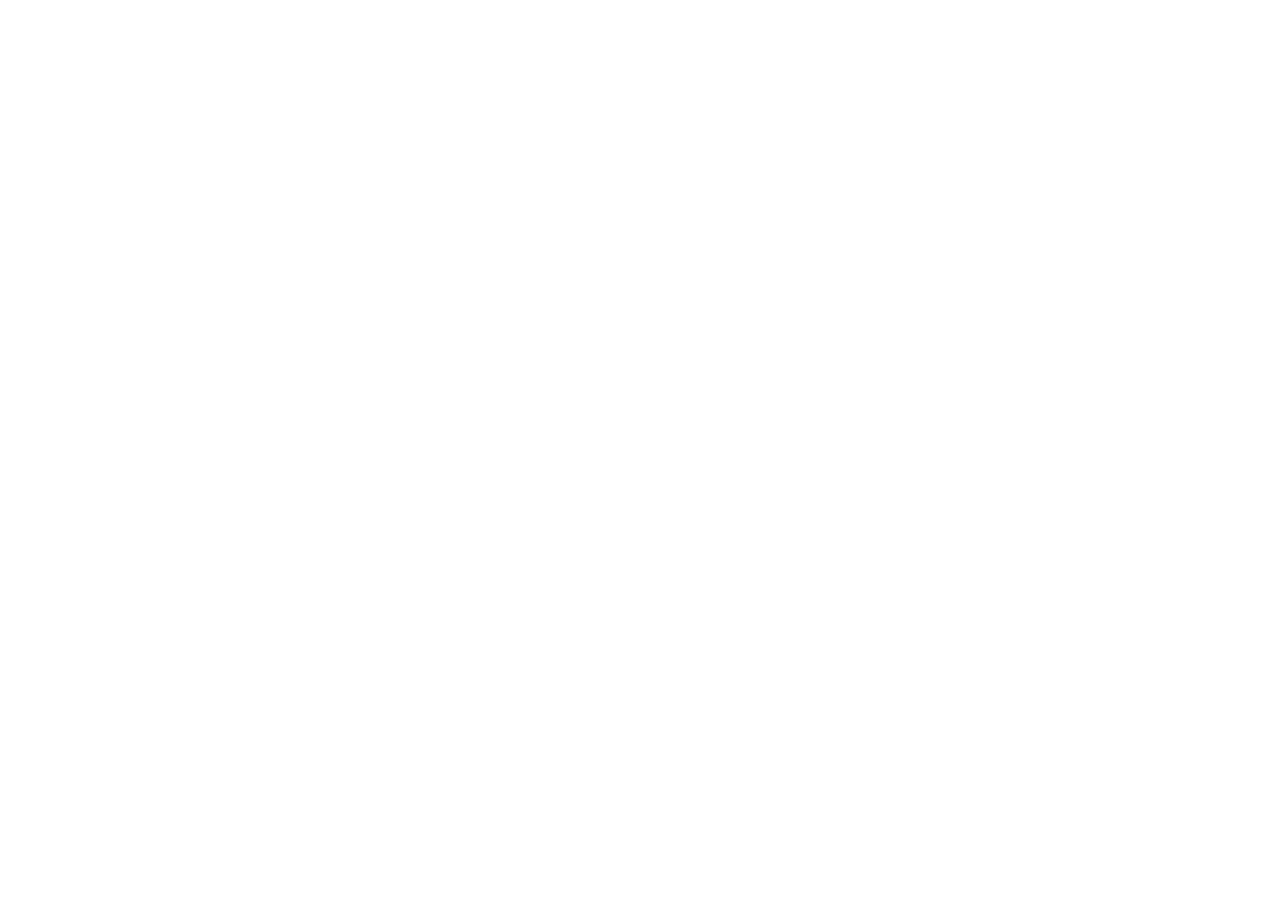
==== index.html @ ff2ac24a "added files" ====
<!DOCTYPE html>
<html lang="en">
<head>
    <meta charset="UTF-8">
    <meta http-equiv="X-UA-Compatible" content="IE=edge">
    <meta name="viewport" content="width=device-width, initial-scale=1.0">
    <link rel="stylesheet" href="style.css">
    <script defer src="index.js"></script>
    <title>Document</title>
</head>
<body>
    
</body>
</html>
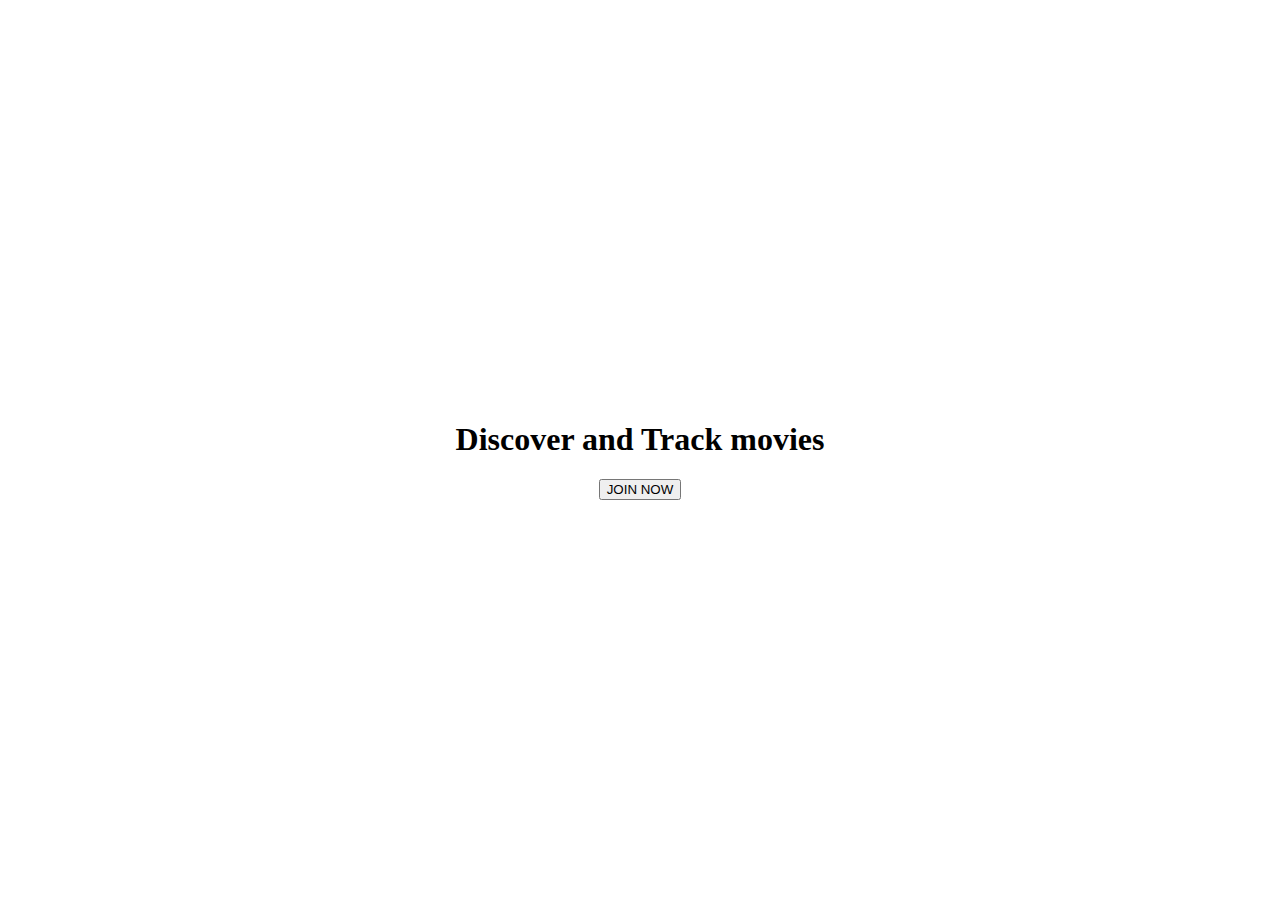
==== commit 21584cba: "main page, started login page" ====
--- a/index.html
+++ b/index.html
@@ -4,11 +4,18 @@
     <meta charset="UTF-8">
     <meta http-equiv="X-UA-Compatible" content="IE=edge">
     <meta name="viewport" content="width=device-width, initial-scale=1.0">
-    <link rel="stylesheet" href="style.css">
-    <script defer src="index.js"></script>
+    <link rel="stylesheet" href="style/style.css">
+    <script defer src="js/index.js"></script>
     <title>Document</title>
 </head>
 <body>
-    
+    <div class="wrapper-join">
+        <div class="front-page">
+            <h1>Discover and Track movies</h1>
+            <button id="join">JOIN NOW </button>
+        </div>
+    </div>
+   
+   
 </body>
 </html>--- a/style/style.css
+++ b/style/style.css
@@ -0,0 +1,15 @@
+body {
+  margin: 0;
+  padding: 0;
+}
+body .wrapper-join {
+  background-image: url("https://images.unsplash.com/photo-1543536448-d209d2d13a1c?ixlib=rb-4.0.3&ixid=MnwxMjA3fDB8MHxwaG90by1wYWdlfHx8fGVufDB8fHx8&auto=format&fit=crop&w=2070&q=80");
+  height: 100vh;
+}
+body .front-page {
+  display: flex;
+  flex-direction: column;
+  height: 100vh;
+  justify-content: center;
+  align-items: center;
+}/*# sourceMappingURL=style.css.map */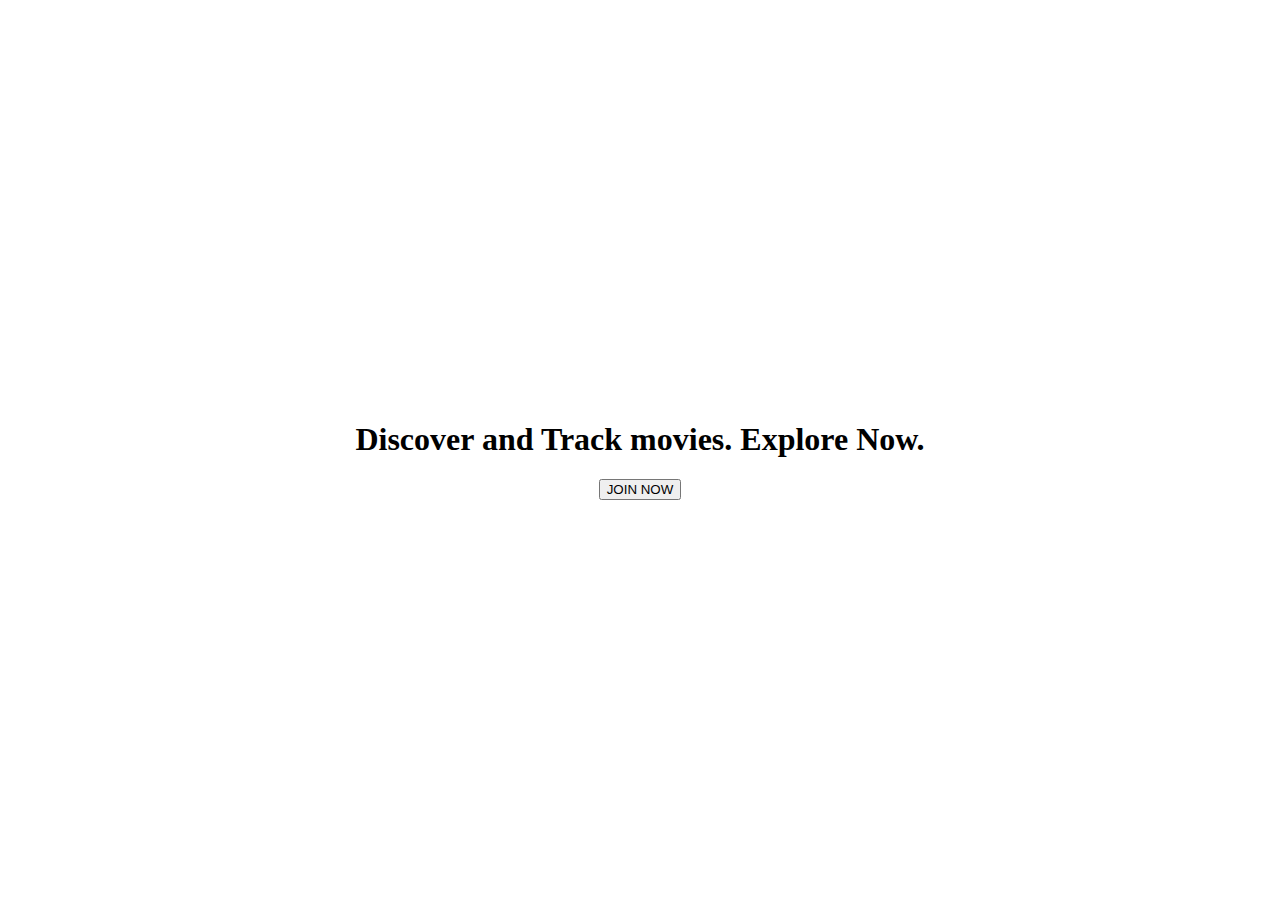
==== commit 6f226d0f: "render card and render all fucntion, basic card style" ====
--- a/index.html
+++ b/index.html
@@ -4,14 +4,14 @@
     <meta charset="UTF-8">
     <meta http-equiv="X-UA-Compatible" content="IE=edge">
     <meta name="viewport" content="width=device-width, initial-scale=1.0">
-    <link rel="stylesheet" href="style/style.css">
+    <link rel="stylesheet" href="style/index.css">
     <script defer src="js/index.js"></script>
     <title>Document</title>
 </head>
 <body>
     <div class="wrapper-join">
         <div class="front-page">
-            <h1>Discover and Track movies</h1>
+            <h1>Discover and Track movies. Explore Now.</h1>
             <button id="join">JOIN NOW </button>
         </div>
     </div>
--- a/style/index.css
+++ b/style/index.css
@@ -0,0 +1,90 @@
+body {
+  margin: 0;
+  padding: 0;
+}
+body .wrapper-join {
+  background-image: url("https://images.unsplash.com/photo-1543536448-d209d2d13a1c?ixlib=rb-4.0.3&ixid=MnwxMjA3fDB8MHxwaG90by1wYWdlfHx8fGVufDB8fHx8&auto=format&fit=crop&w=2070&q=80");
+  height: 100vh;
+}
+body .front-page {
+  display: flex;
+  flex-direction: column;
+  height: 100vh;
+  justify-content: center;
+  align-items: center;
+}
+body .wrapper-bckimg {
+  background-image: url("https://images.unsplash.com/photo-1585951237318-9ea5e175b891?ixlib=rb-4.0.3&ixid=MnwxMjA3fDB8MHxwaG90by1wYWdlfHx8fGVufDB8fHx8&auto=format&fit=crop&w=2070&q=80");
+  height: 100vh;
+}
+body .wrapper-login {
+  height: 100vh;
+  display: flex;
+  justify-content: center;
+  align-items: center;
+  -webkit-backdrop-filter: blur(15px);
+          backdrop-filter: blur(15px);
+}
+body .wrapper-login #log-in-box {
+  width: 330px;
+  height: 450px;
+  box-shadow: 5px 20px 50px #000;
+}
+body .wrapper-login #log-in-box #login-form {
+  display: flex;
+  flex-direction: column;
+  align-items: center;
+  padding-top: 50px;
+  background-color: darkgrey;
+  height: 450px;
+}
+body .wrapper-login #log-in-box #login-form #fail-log {
+  display: none;
+  font-size: large;
+}
+body .wrapper-login #registration-box {
+  width: 330px;
+  height: 450px;
+  box-shadow: 5px 20px 50px #000;
+  display: none;
+}
+body .wrapper-login #registration-box #registration-form {
+  display: flex;
+  flex-direction: column;
+  align-items: center;
+  padding-top: 50px;
+  background-color: darkgray;
+  height: 450px;
+}
+body .wrapper-login #registration-box #registration-form #fail-psw {
+  display: none;
+}
+body .wrapper-login #registration-box #registration-form #registration-ok {
+  display: none;
+}
+body .wrapper-login input {
+  width: 60%;
+  height: 20px;
+  background: #e0dede;
+  justify-content: center;
+  display: flex;
+  margin: 10px auto;
+  padding: 10px;
+  border: none;
+  outline: none;
+  border-radius: 5px;
+}
+body .wrapper-login .btn-login {
+  width: 100px;
+  height: 30px;
+}
+body .wrapper-login .btn-redirect {
+  margin-top: 20px;
+  border: none;
+  background-color: transparent;
+  font-size: large;
+}
+body .wrapper-login .btn-redirect:hover {
+  cursor: -webkit-grab;
+  cursor: grab;
+}/*# sourceMappingURL=index.css.map */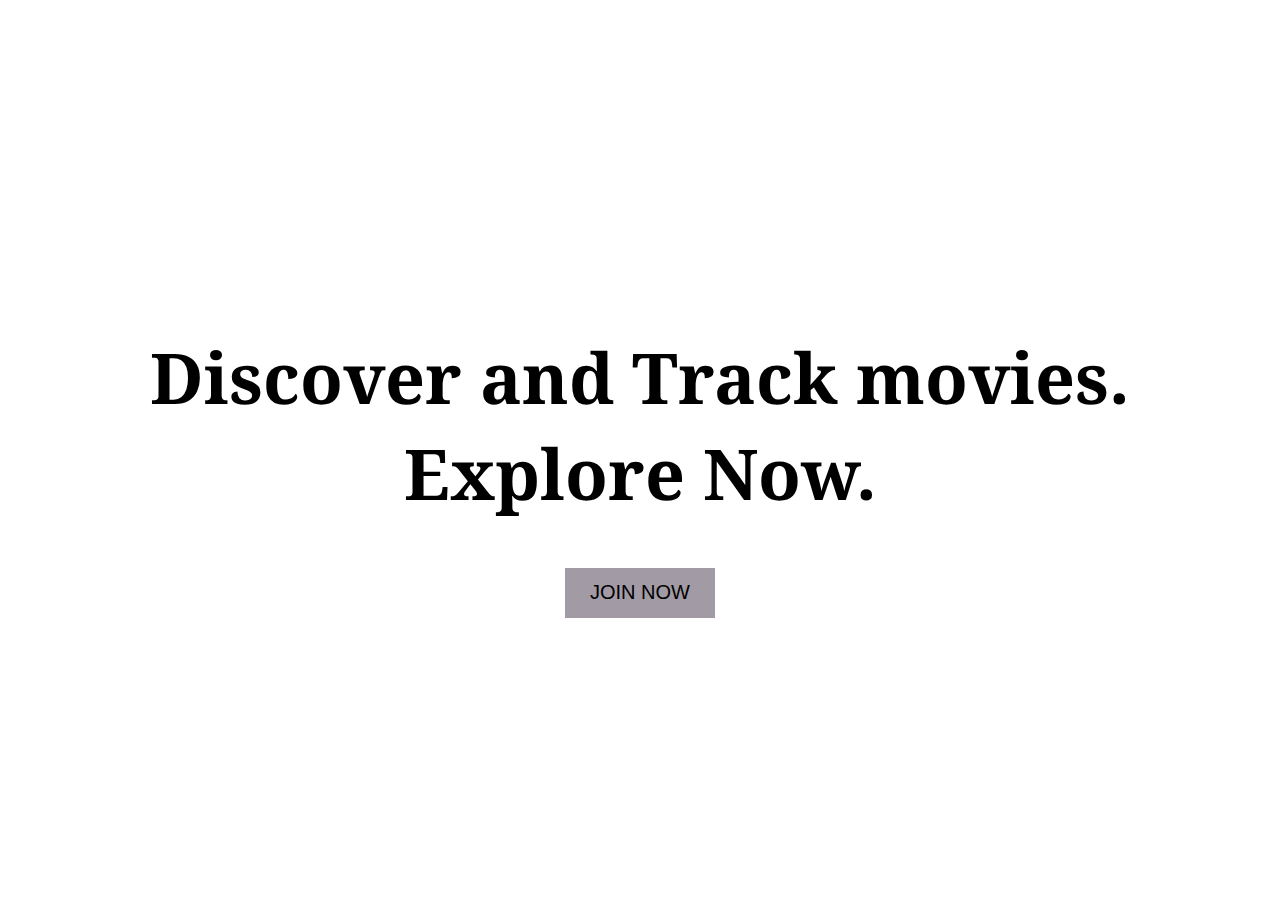
==== commit 4fba876a: "fixes to login, registration" ====
--- a/index.html
+++ b/index.html
@@ -1,21 +1,28 @@
 <!DOCTYPE html>
 <html lang="en">
-<head>
-    <meta charset="UTF-8">
-    <meta http-equiv="X-UA-Compatible" content="IE=edge">
-    <meta name="viewport" content="width=device-width, initial-scale=1.0">
-    <link rel="stylesheet" href="style/index.css">
-    <script defer src="js/index.js"></script>
-    <title>Document</title>
-</head>
-<body>
-    <div class="wrapper-join">
-        <div class="front-page">
-            <h1>Discover and Track movies. Explore Now.</h1>
-            <button id="join">JOIN NOW </button>
+    <head>
+        <meta charset="UTF-8" />
+        <meta http-equiv="X-UA-Compatible" content="IE=edge" />
+        <meta name="viewport" content="width=device-width, initial-scale=1.0" />
+        <link rel="preconnect" href="https://fonts.googleapis.com" />
+        <link rel="preconnect" href="https://fonts.gstatic.com" crossorigin />
+        <link
+            href="https://fonts.googleapis.com/css2?family=Noto+Sans+Display:wght@300&family=Noto+Serif&display=swap"
+            rel="stylesheet"
+        />
+        <link rel="stylesheet" href="style/index.css" />
+        <script defer src="js/index.js"></script>
+        <title>Document</title>
+    </head>
+    <body>
+        <div class="wrapper-join">
+            <div class="front-page">
+                <h1>
+                    Discover and Track movies. <br />
+                    Explore Now.
+                </h1>
+                <button id="join">JOIN NOW</button>
+            </div>
         </div>
-    </div>
-   
-   
-</body>
-</html>+    </body>
+</html>
--- a/style/index.css
+++ b/style/index.css
@@ -1,90 +1,32 @@
 body {
   margin: 0;
   padding: 0;
+  font-family: "Noto Sans Display", sans-serif;
+  font-family: "Noto Serif", serif;
 }
-body .wrapper-join {
+
+.wrapper-join {
   background-image: url("https://images.unsplash.com/photo-1543536448-d209d2d13a1c?ixlib=rb-4.0.3&ixid=MnwxMjA3fDB8MHxwaG90by1wYWdlfHx8fGVufDB8fHx8&auto=format&fit=crop&w=2070&q=80");
   height: 100vh;
 }
-body .front-page {
+
+.front-page {
   display: flex;
   flex-direction: column;
   height: 100vh;
   justify-content: center;
   align-items: center;
+  text-align: center;
+  font-size: 35px;
+  font-weight: bolder;
 }
-body .wrapper-bckimg {
-  background-image: url("https://images.unsplash.com/photo-1585951237318-9ea5e175b891?ixlib=rb-4.0.3&ixid=MnwxMjA3fDB8MHxwaG90by1wYWdlfHx8fGVufDB8fHx8&auto=format&fit=crop&w=2070&q=80");
-  height: 100vh;
+.front-page button {
+  border: none;
+  width: 150px;
+  height: 50px;
+  font-size: 20px;
+  background-color: #a29aa4;
 }
-body .wrapper-login {
-  height: 100vh;
-  display: flex;
-  justify-content: center;
-  align-items: center;
-  -webkit-backdrop-filter: blur(15px);
-          backdrop-filter: blur(15px);
-}
-body .wrapper-login #log-in-box {
-  width: 330px;
-  height: 450px;
-  box-shadow: 5px 20px 50px #000;
-}
-body .wrapper-login #log-in-box #login-form {
-  display: flex;
-  flex-direction: column;
-  align-items: center;
-  padding-top: 50px;
-  background-color: darkgrey;
-  height: 450px;
-}
-body .wrapper-login #log-in-box #login-form #fail-log {
-  display: none;
-  font-size: large;
-}
-body .wrapper-login #registration-box {
-  width: 330px;
-  height: 450px;
-  box-shadow: 5px 20px 50px #000;
-  display: none;
-}
-body .wrapper-login #registration-box #registration-form {
-  display: flex;
-  flex-direction: column;
-  align-items: center;
-  padding-top: 50px;
-  background-color: darkgray;
-  height: 450px;
-}
-body .wrapper-login #registration-box #registration-form #fail-psw {
-  display: none;
-}
-body .wrapper-login #registration-box #registration-form #registration-ok {
-  display: none;
-}
-body .wrapper-login input {
-  width: 60%;
-  height: 20px;
-  background: #e0dede;
-  justify-content: center;
-  display: flex;
-  margin: 10px auto;
-  padding: 10px;
-  border: none;
-  outline: none;
-  border-radius: 5px;
-}
-body .wrapper-login .btn-login {
-  width: 100px;
-  height: 30px;
-}
-body .wrapper-login .btn-redirect {
-  margin-top: 20px;
-  border: none;
-  background-color: transparent;
-  font-size: large;
-}
-body .wrapper-login .btn-redirect:hover {
-  cursor: -webkit-grab;
-  cursor: grab;
+.front-page button:hover {
+  background-color: #b6c1c2;
 }/*# sourceMappingURL=index.css.map */